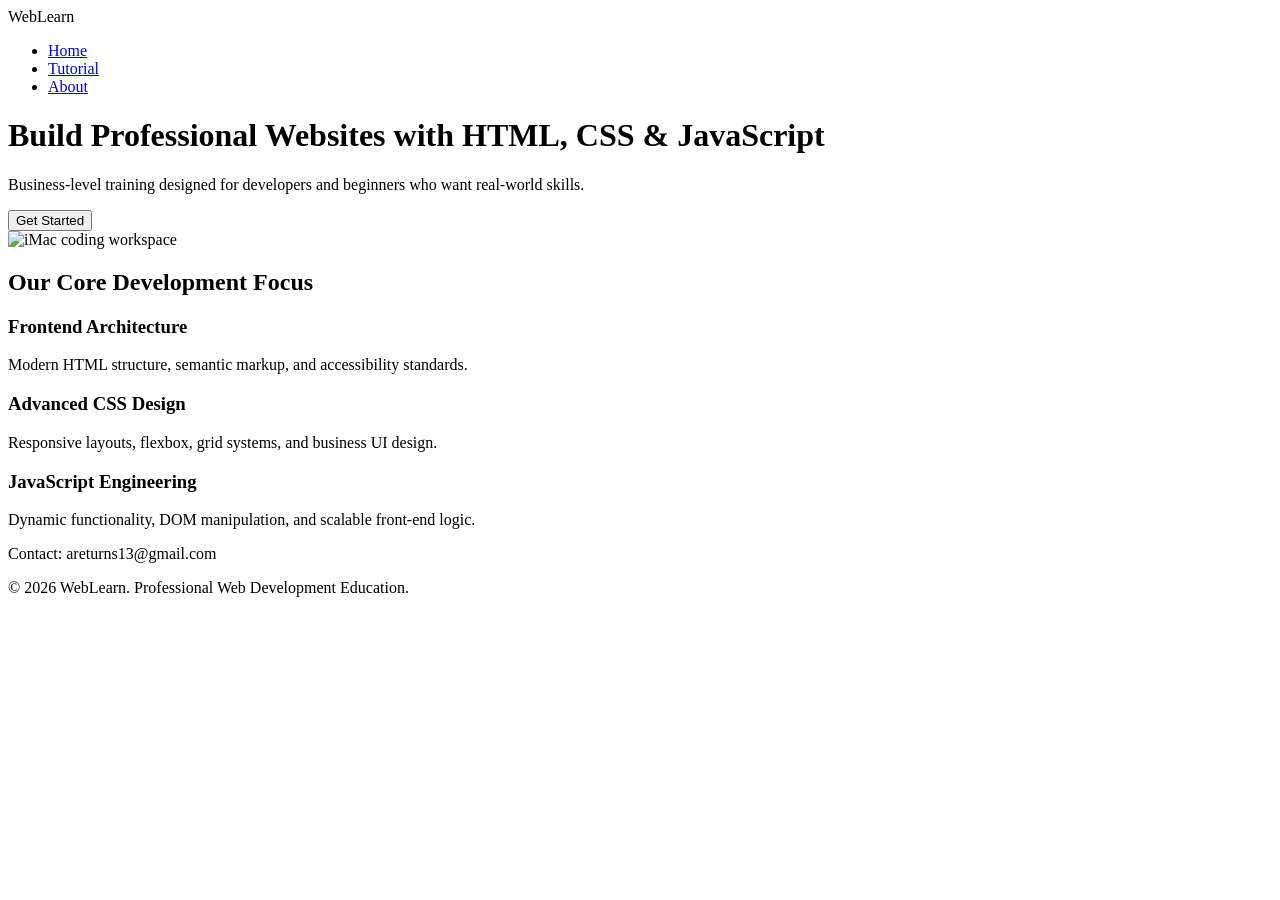
==== index.html @ 4f2aba8f "Create index.html" ====
<!DOCTYPE html>
<html lang="en">
<head>
    <meta charset="UTF-8">
    <title>WebLearn | Professional Web Development Training</title>
    <meta name="viewport" content="width=device-width, initial-scale=1.0">
    <link rel="stylesheet" href="style.css">

    <!-- Google Custom Search -->
    <script async src="https://cse.google.com/cse.js?cx=YOUR_GOOGLE_CSE_ID"></script>
</head>
<body>

<nav>
    <div class="logo">WebLearn</div>

    <ul>
        <li><a href="index.html">Home</a></li>
        <li><a href="tutorial.html">Tutorial</a></li>
        <li><a href="about.html">About</a></li>
    </ul>

    <div class="search-box">
        <div class="gcse-search"></div>
    </div>
</nav>

<header class="hero">
    <div class="hero-content">

        <div class="hero-text">
            <h1>Build Professional Websites with HTML, CSS & JavaScript</h1>
            <p>Business-level training designed for developers and beginners who want real-world skills.</p>
            <button onclick="showMessage()">Get Started</button>
        </div>

        <div class="hero-image">
            <img src="imac-code.jpg" alt="iMac coding workspace">
        </div>

    </div>
</header>

<section class="services-preview">
    <h2>Our Core Development Focus</h2>

    <div class="cards">
        <div class="card">
            <h3>Frontend Architecture</h3>
            <p>Modern HTML structure, semantic markup, and accessibility standards.</p>
        </div>

        <div class="card">
            <h3>Advanced CSS Design</h3>
            <p>Responsive layouts, flexbox, grid systems, and business UI design.</p>
        </div>

        <div class="card">
            <h3>JavaScript Engineering</h3>
            <p>Dynamic functionality, DOM manipulation, and scalable front-end logic.</p>
        </div>
    </div>
</section>

<footer>
    <p>Contact: areturns13@gmail.com</p>
    <p>© 2026 WebLearn. Professional Web Development Education.</p>
</footer>

<script src="script.js"></script>
</body>
</html>
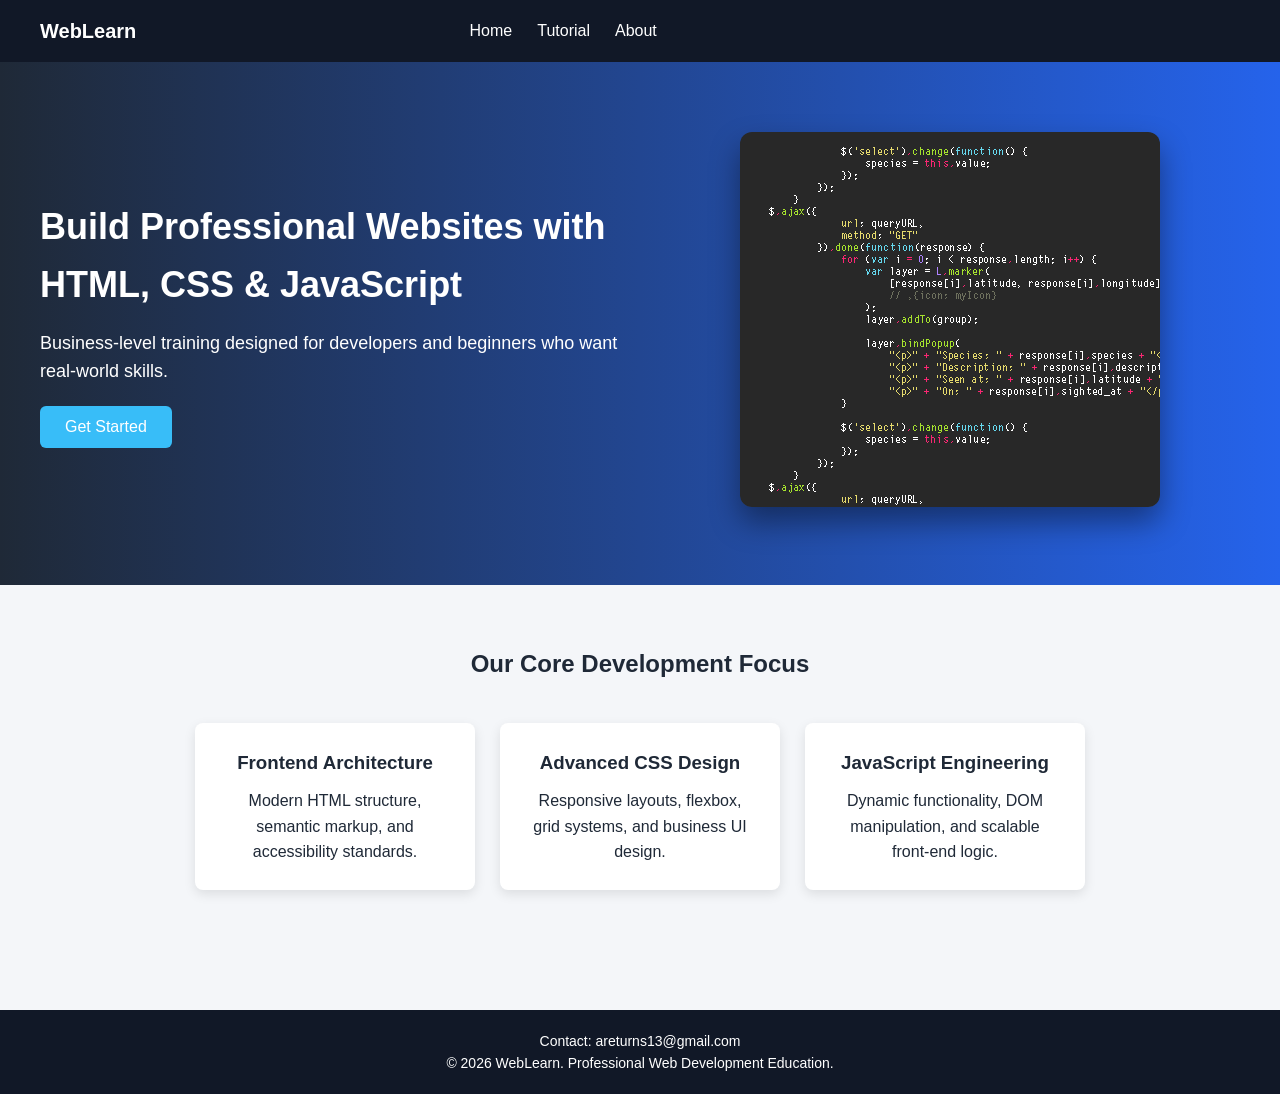
==== commit 45f92713: "Update index.html" ====
--- a/index.html
+++ b/index.html
@@ -35,7 +35,7 @@
         </div>
 
         <div class="hero-image">
-            <img src="imac-code.jpg" alt="iMac coding workspace">
+            <img src="image/IMG_4146.gif" alt="iMac coding workspace">
         </div>
 
     </div>
--- a/style.css
+++ b/style.css
@@ -0,0 +1,247 @@
+/* =========================
+   GLOBAL STYLES
+========================= */
+
+* {
+    margin: 0;
+    padding: 0;
+    box-sizing: border-box;
+}
+
+body {
+    font-family: "Segoe UI", Arial, sans-serif;
+    background-color: #f4f6f9;
+    color: #1f2937;
+    line-height: 1.6;
+}
+
+/* =========================
+   NAVIGATION BAR
+========================= */
+
+nav {
+    background: #111827;
+    color: white;
+    display: flex;
+    justify-content: space-between;
+    align-items: center;
+    padding: 15px 40px;
+    position: sticky;
+    top: 0;
+    z-index: 1000;
+}
+
+.logo {
+    font-size: 20px;
+    font-weight: 600;
+}
+
+nav ul {
+    list-style: none;
+    display: flex;
+    gap: 25px;
+}
+
+nav a {
+    color: white;
+    text-decoration: none;
+    font-weight: 500;
+    transition: 0.3s ease;
+}
+
+nav a:hover {
+    color: #38bdf8;
+}
+
+/* =========================
+   GOOGLE SEARCH
+========================= */
+
+.search-box {
+    width: 250px;
+}
+
+.gsc-control-cse {
+    background: transparent !important;
+    border: none !important;
+}
+
+.gsc-input-box {
+    border-radius: 6px !important;
+}
+
+/* =========================
+   HERO SECTION
+========================= */
+
+.hero {
+    background: linear-gradient(to right, #1f2937, #2563eb);
+    color: white;
+    padding: 70px 20px;
+}
+
+.hero-content {
+    max-width: 1200px;
+    margin: auto;
+    display: flex;
+    align-items: center;
+    justify-content: space-between;
+    flex-wrap: wrap;
+    gap: 40px;
+}
+
+.hero-text {
+    flex: 1;
+    min-width: 300px;
+}
+
+.hero-text h1 {
+    font-size: 36px;
+    margin-bottom: 15px;
+}
+
+.hero-text p {
+    margin-bottom: 20px;
+    font-size: 18px;
+}
+
+.hero-text button {
+    padding: 12px 25px;
+    border: none;
+    border-radius: 6px;
+    background: #38bdf8;
+    color: white;
+    font-size: 16px;
+    cursor: pointer;
+    transition: 0.3s ease;
+}
+
+.hero-text button:hover {
+    background: #0ea5e9;
+}
+
+.hero-image {
+    flex: 1;
+    text-align: center;
+    min-width: 300px;
+}
+
+.hero-image img {
+    max-width: 100%;
+    border-radius: 12px;
+    box-shadow: 0 15px 30px rgba(0,0,0,0.4);
+}
+
+/* =========================
+   SERVICES / CARDS
+========================= */
+
+.services-preview {
+    padding: 60px 20px;
+    text-align: center;
+}
+
+.services-preview h2 {
+    margin-bottom: 40px;
+}
+
+.cards {
+    display: flex;
+    justify-content: center;
+    gap: 25px;
+    flex-wrap: wrap;
+}
+
+.card {
+    background: white;
+    padding: 25px;
+    width: 280px;
+    border-radius: 8px;
+    box-shadow: 0 4px 12px rgba(0,0,0,0.1);
+    transition: 0.3s ease;
+}
+
+.card:hover {
+    transform: translateY(-5px);
+}
+
+.card h3 {
+    margin-bottom: 10px;
+}
+
+/* =========================
+   CONTENT SECTIONS
+========================= */
+
+.content {
+    padding: 60px 20px;
+    max-width: 900px;
+    margin: auto;
+}
+
+.content h1,
+.content h2 {
+    margin-bottom: 15px;
+    color: #111827;
+}
+
+.content p {
+    margin-bottom: 15px;
+}
+
+/* =========================
+   CODE BLOCKS
+========================= */
+
+pre {
+    background: #111827;
+    color: #22c55e;
+    padding: 20px;
+    border-radius: 8px;
+    overflow-x: auto;
+    margin-bottom: 25px;
+}
+
+code {
+    font-family: Consolas, monospace;
+}
+
+/* =========================
+   FOOTER
+========================= */
+
+footer {
+    background: #111827;
+    color: white;
+    text-align: center;
+    padding: 20px;
+    margin-top: 60px;
+    font-size: 14px;
+}
+
+/* =========================
+   RESPONSIVE DESIGN
+========================= */
+
+@media (max-width: 900px) {
+
+    nav {
+        flex-direction: column;
+        gap: 15px;
+        text-align: center;
+    }
+
+    .hero-content {
+        flex-direction: column;
+        text-align: center;
+    }
+
+    .hero-text h1 {
+        font-size: 28px;
+    }
+
+    .cards {
+        flex-direction: column;
+        align-items: center;
+    }
+}
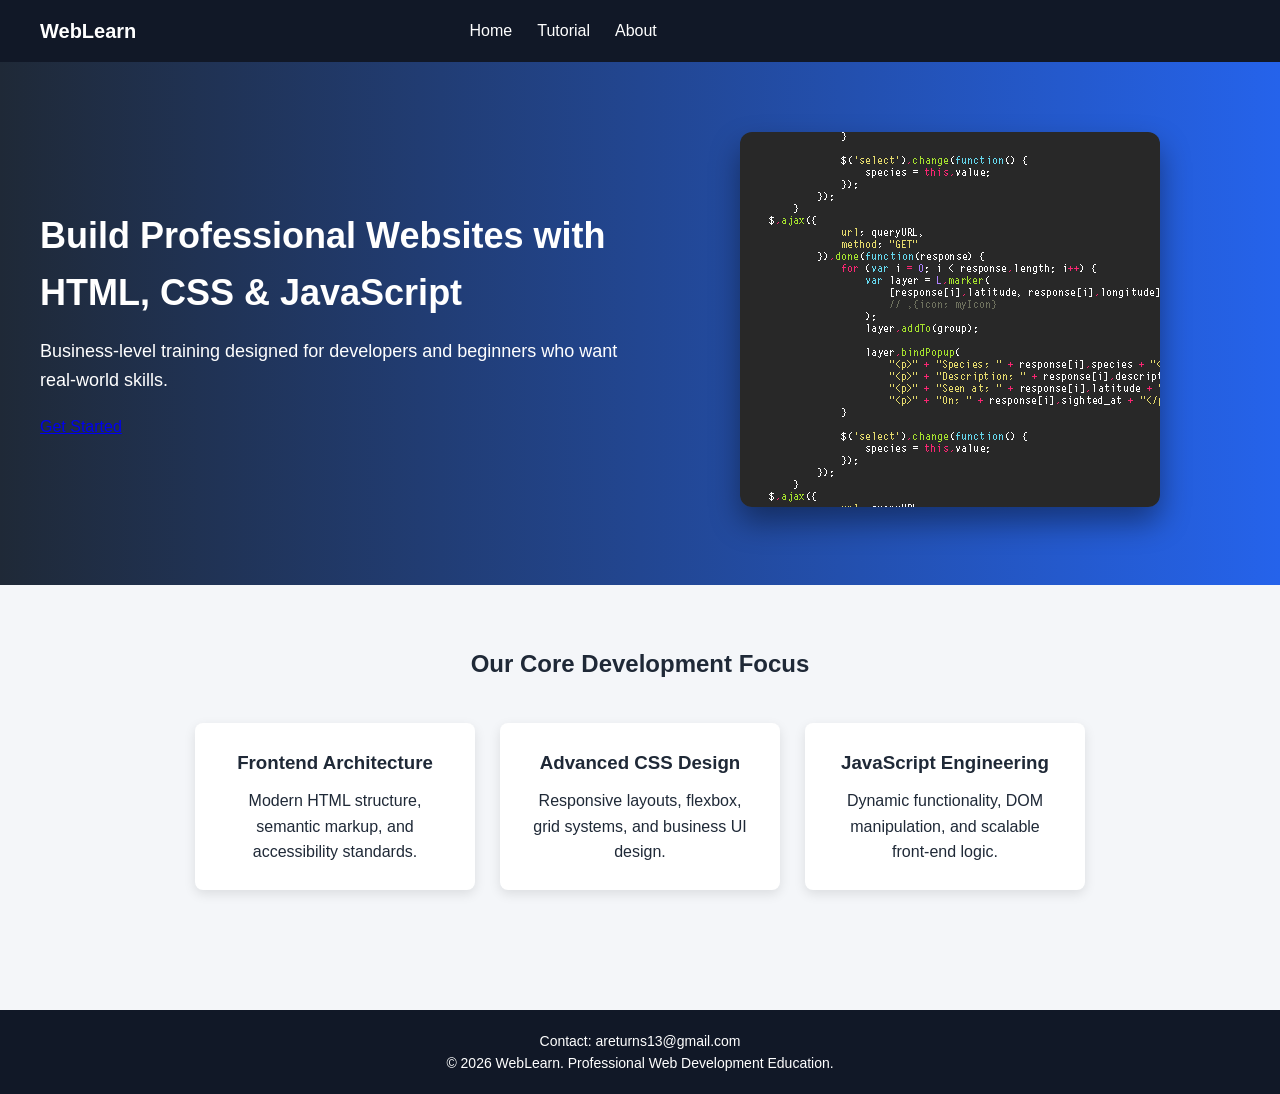
==== commit 13f127fb: "Update index.html" ====
--- a/index.html
+++ b/index.html
@@ -31,7 +31,7 @@
         <div class="hero-text">
             <h1>Build Professional Websites with HTML, CSS & JavaScript</h1>
             <p>Business-level training designed for developers and beginners who want real-world skills.</p>
-            <button onclick="showMessage()">Get Started</button>
+            <a href="tutorial.html" class="btn-primary">Get Started</a>
         </div>
 
         <div class="hero-image">
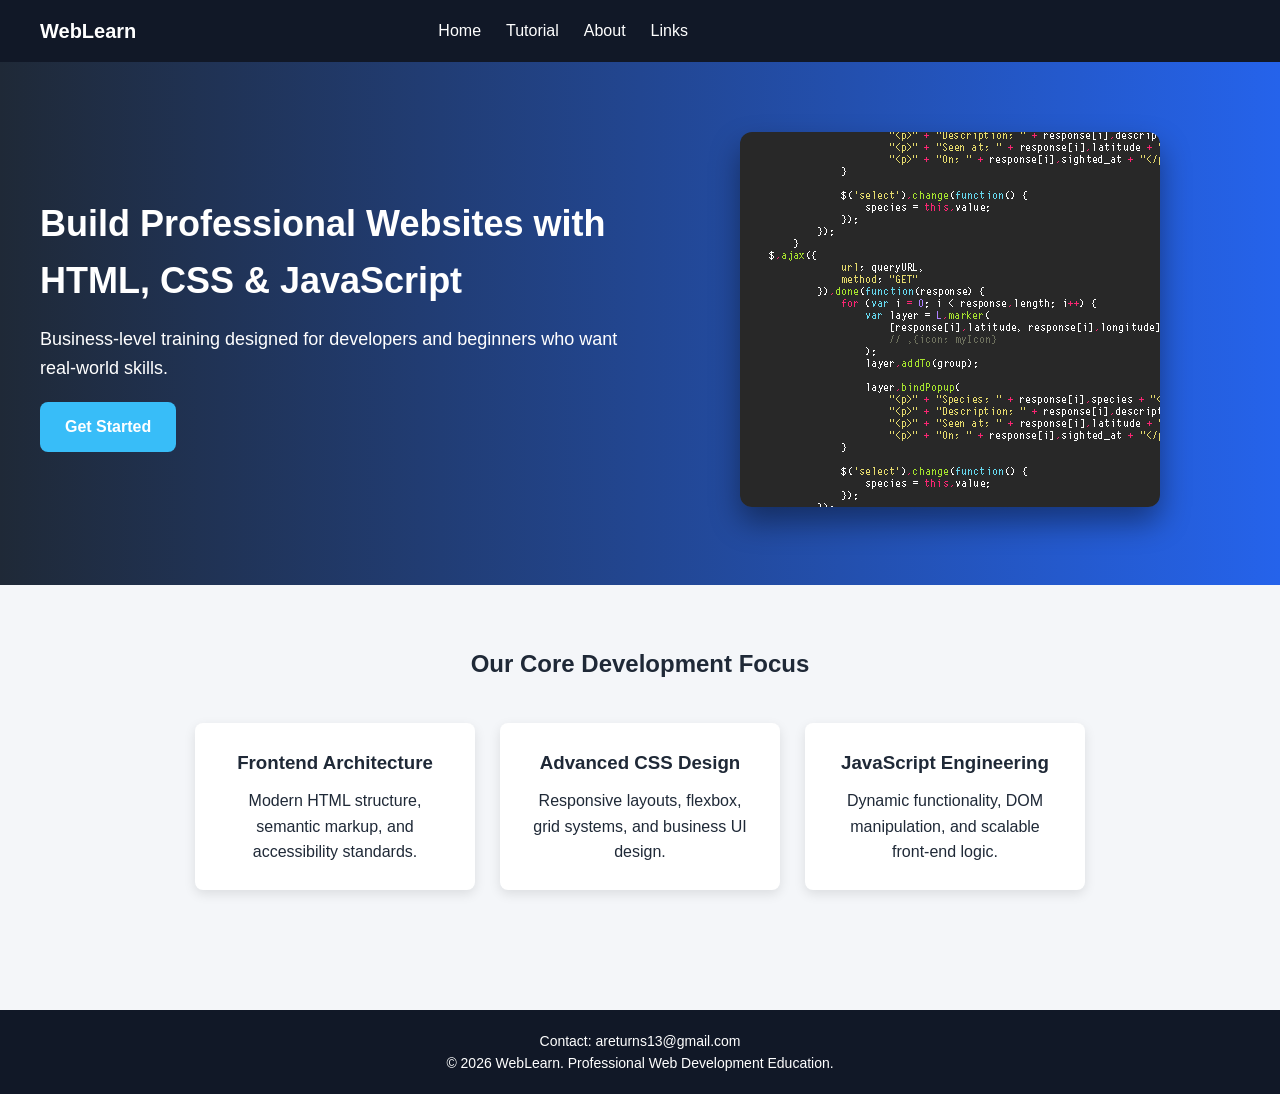
==== commit 1083a47c: "Update index.html" ====
--- a/index.html
+++ b/index.html
@@ -18,6 +18,7 @@
         <li><a href="index.html">Home</a></li>
         <li><a href="tutorial.html">Tutorial</a></li>
         <li><a href="about.html">About</a></li>
+        <li><a href="link.html">Links</a></li>
     </ul>
 
     <div class="search-box">
--- a/style.css
+++ b/style.css
@@ -206,6 +206,22 @@
     font-family: Consolas, monospace;
 }
 
+
+.btn-primary {
+    display: inline-block;
+    padding: 12px 25px;
+    background: #38bdf8;
+    color: white;
+    text-decoration: none;
+    border-radius: 8px;
+    font-weight: 600;
+    transition: 0.3s ease;
+}
+
+.btn-primary:hover {
+    background: #0ea5e9;
+    transform: translateY(-3px);
+}
 /* =========================
    FOOTER
 ========================= */
